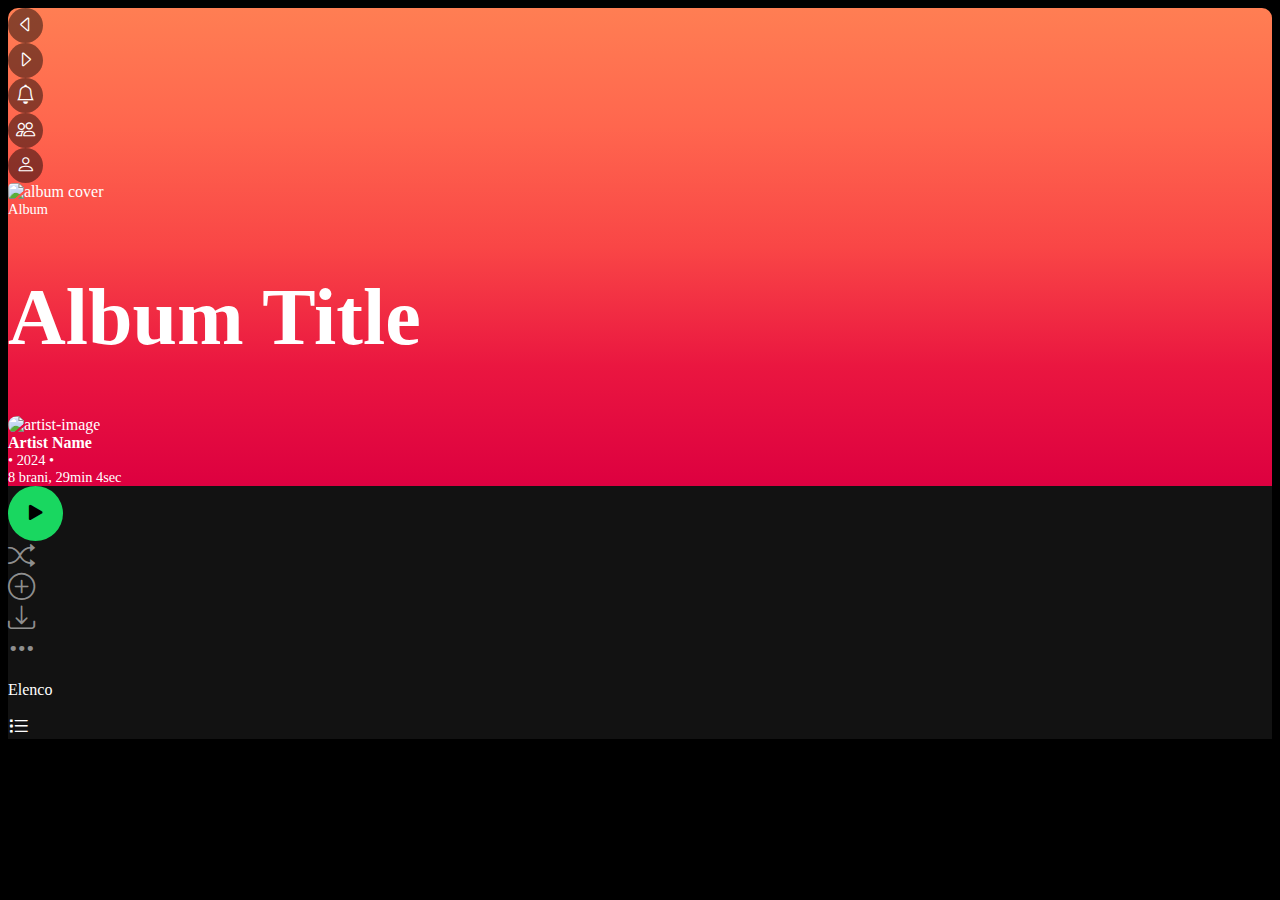
==== album.html @ 7638025c "first commit" ====
<!doctype html>
<html lang="en">
    <head>
        <title>Album</title>
        <!-- Required meta tags -->
        <meta charset="utf-8" />
        <meta
            name="viewport"
            content="width=device-width, initial-scale=1, shrink-to-fit=no"
        />

        <!-- Bootstrap CSS v5.2.1 -->
        <link
            href="https://cdn.jsdelivr.net/npm/bootstrap@5.3.2/dist/css/bootstrap.min.css"
            rel="stylesheet"
            integrity="sha384-T3c6CoIi6uLrA9TneNEoa7RxnatzjcDSCmG1MXxSR1GAsXEV/Dwwykc2MPK8M2HN"
            crossorigin="anonymous"
        />
        <link rel="stylesheet" href="https://cdn.jsdelivr.net/npm/bootstrap-icons@1.11.3/font/bootstrap-icons.min.css">

        <link rel="stylesheet" href="./css/style.css">
    </head>

    <body>
        <main>
            <div class="container-fluid p-0 ">
                <div class="row gap-1 ">
                    <aside class="col-md-2 mt-4 ms-2 d-sm-none d-lg-flex ms-4"> 

                    </aside>
                    <div class="album-container col-md-9  mt-4 ">
                        <div class="top-section pb-4">
                            <!--Top Button-->
                            <div class="top-button d-flex justify-content-between pt-3 ps-3 pe-3 d-md-flex d-sm-none ">
                                <div class="arrow d-flex gap-2">
                                    <div class="left-arrow">
                                        <i class="bi bi-caret-left"></i>
                                    </div>
                                    <div class="right-arrow">
                                        <i class="bi bi-caret-right"></i>
                                    </div>
                                </div>
                                <div class="right-button d-flex gap-2">
                                    <div class="notification">
                                        <i class="bi bi-bell"></i>
                                    </div>
                                    <div class="groups">
                                        <i class="bi bi-people"></i>
                                    </div>
                                    <div class="profile">
                                        <i class="bi bi-person"></i>
                                    </div>
                                </div>
                            </div>
                            <!--Album Info-->
                            <div class="album-presentation row ps-3 pt-4 align-items-baseline ">

                                <div class="album-cover col-md-3 col-6">
                                    <img src="https://picsum.photos/270" alt="album cover">
                                </div>

                                <div class="album-info col-md-9 col-10">
                                    <p>Album</p>
                                    <h1>Album Title</h1>

                                    <div class="artist-info d-flex gap-2 align-items-center ">
                                        <div class="artist-image">
                                            <img src="https://picsum.photos/30" alt="artist-image">
                                        </div>
                                        <div class="artist-text d-flex ">
                                           <a href="#">Artist Name</a>
                                           <p>• 2024 •</p>
                                           <p>8 brani, 29min 4sec</p>
                                        </div>
                                    </div>
                                </div>
                            </div>
                        </div>
                        <!--Song List-->
                        <div class="song-container pt-4 ps-3 pe-3">
                            <div class="player d-flex justify-content-between align-items-center ">
                                <div class="left-player-section d-flex gap-4">
                                    <div class="top-play">
                                        <i class="bi bi-play-fill"></i>
                                    </div>
                                    <div class="shuffle">
                                        <i class="bi bi-shuffle"></i>
                                    </div>
                                    <div class="add">
                                        <i class="bi bi-plus-circle"></i>
                                    </div>
                                    <div class="download">
                                        <i class="bi bi-download"></i>
                                    </div>
                                    <div class="more">
                                        <i class="bi bi-three-dots"></i>
                                    </div>
                                </div>
                                <div class="right-player-section d-flex gap-2 align-items-center ">
                                    <p class="m-0 ">Elenco</p>
                                    <i class="bi bi-list-task"></i>
                                </div>
                            </div>
                            <div class="song-list"></div>
                        </div>
                    </div>
                </div>
            </div>
        </main>
        <footer>
            <!-- Player -->
        </footer>
        <!-- Bootstrap JavaScript Libraries -->
        <script
            src="https://cdn.jsdelivr.net/npm/@popperjs/core@2.11.8/dist/umd/popper.min.js"
            integrity="sha384-I7E8VVD/ismYTF4hNIPjVp/Zjvgyol6VFvRkX/vR+Vc4jQkC+hVqc2pM8ODewa9r"
            crossorigin="anonymous"
        ></script>

        <script
            src="https://cdn.jsdelivr.net/npm/bootstrap@5.3.2/dist/js/bootstrap.min.js"
            integrity="sha384-BBtl+eGJRgqQAUMxJ7pMwbEyER4l1g+O15P+16Ep7Q9Q+zqX6gSbd85u4mG4QzX+"
            crossorigin="anonymous"
        ></script>
    </body>
</html>
---- css/style.css ----
body {
    background-color: black;
    color: white;
}

aside {
    background-color: #121212;
}

.top-section {
    background-image: linear-gradient(180deg, #ff7e53 0, #ff664e 25%, #f94646 50%, #ea1640 75%, #dd0040 100%);
    height: fit-content;
    border-top-right-radius: 10px;
    border-top-left-radius: 10px;
}

.left-arrow, .right-arrow, .notification, .groups, .profile  {
    width: 35px;
    height: 35px;
    border-radius: 50px;
    background-color: rgba(0, 0, 0, 0.459);
    display: flex;
    justify-content: center;
    align-items: center;
}

.left-arrow, .right-arrow, .notification, .groups, .profile i {
    font-size: 1.2em;
}

.left-arrow:hover, .right-arrow:hover, .notification:hover, .groups:hover, .profile:hover  {
    background-color: black;
}

.album-cover img{
    border-radius: 5px;
}

.album-info p {
    margin: 0;
    font-size: 0.9em;
}

.album-info h1 {
    font-size: 5em;
    font-weight: bold;
}

.artist-image img {
    border-radius: 20px;
}

.artist-text a {
    text-decoration: none;
    color: white;
    font-weight: 600;
}

.song-container {
    background-color: #121212;
}

.top-play {
    width: 55px;
    height: 55px;
    border-radius: 50px;
    background-color: #19D760;
    display: flex;
    justify-content: center;
    align-items: center;
}

.top-play i {
    color: black;
    font-size: 1.7em;
}

.shuffle i, .add i, .download i, .more i {
    font-size: 1.7em;
    font-weight: 900;
    color: rgba(255, 255, 255, 0.547);
}

.right-player-section i {
    font-size: 1.3em;
}
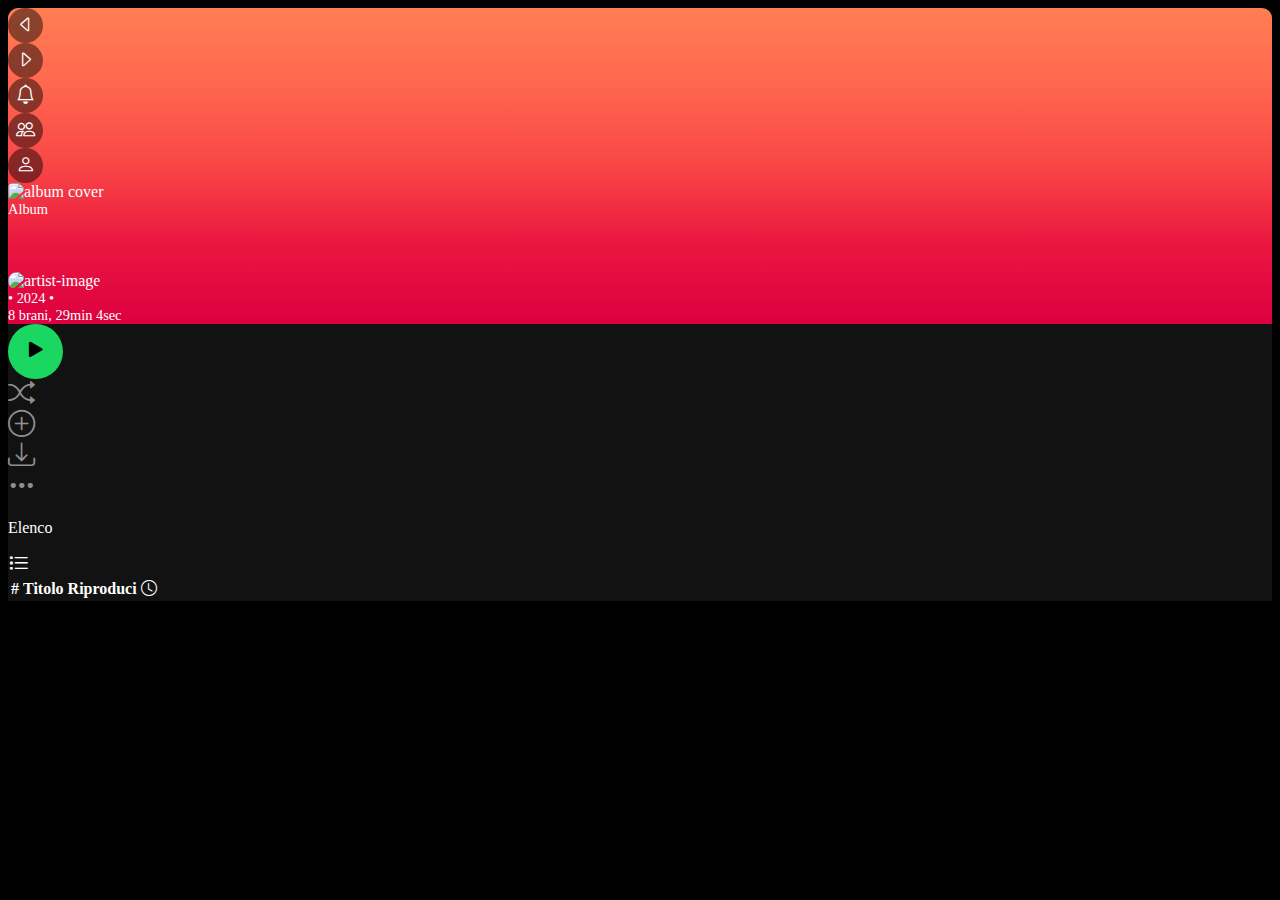
==== commit a0815949: "secondo commit" ====
--- a/album.html
+++ b/album.html
@@ -26,7 +26,47 @@
             <div class="container-fluid p-0 ">
                 <div class="row gap-1 ">
                     <aside class="col-md-2 mt-4 ms-2 d-sm-none d-lg-flex ms-4"> 
-
+                        <!--<div class="top-aside mb-2 p-3 rounded-3 d-flex flex-column gap-3">
+                            <div class="d-flex gap-3"><i class="bi bi-house-door-fill"></i> Home</div>
+                            <div class="d-flex gap-3"><i class="bi bi-search"></i> Search</div>
+                        </div>
+                        <div class="sub-aside mb-2 p-3 rounded-3 d-flex flex-column gap-3 vh-100 ">
+                            <div class="d-flex justify-content-between ">
+                                <div class="d-flex gap-3"><i class="bi bi-collection"></i> Your library</div>
+                                <div class="d-flex gap-3"><i class="bi bi-plus"></i><i class="bi bi-arrow-right-short"></i>
+                                </div>
+                            </div>
+                            <div>
+                                <button class="aside-btn">Playlists</button>
+                                <button class="aside-btn">Artists</button>
+                                <button class="aside-btn">Albums</button>
+                            </div>
+                            <div class="d-flex justify-content-between">
+                                <div><i class="bi bi-search"></i></div>
+                                <div class="d-flex gap-3">Recents <i class="bi bi-list-task"></i></div>
+                            </div>
+                            <div class="aside-card d-flex gap-2">
+                                <div><img src="https://picsum.photos/40" alt="playlist-logo" class="rounded-1"></div>
+                                <div class="aside-card-text">
+                                    <h6 class="m-0 ">Lorem ipsum</h6>
+                                    <p class="m-0 ">Lorem, ipsum &#8901; Spotify</p>
+                                </div>
+                            </div>
+                            <div class="aside-card d-flex gap-2">
+                                <div><img src="https://picsum.photos/40" alt="playlist-logo" class="rounded-1"></div>
+                                <div class="aside-card-text">
+                                    <h6 class="m-0 ">Lorem ipsum</h6>
+                                    <p class="m-0 ">Lorem, ipsum &#8901; Spotify</p>
+                                </div>
+                            </div>
+                            <div class="aside-card d-flex gap-2">
+                                <div><img src="https://picsum.photos/40" alt="playlist-logo" class="rounded-1"></div>
+                                <div class="aside-card-text">
+                                    <h6 class="m-0 ">Lorem ipsum</h6>
+                                    <p class="m-0 ">Lorem, ipsum &#8901; Spotify</p>
+                                </div>
+                            </div>
+                        </div>-->
                     </aside>
                     <div class="album-container col-md-9  mt-4 ">
                         <div class="top-section pb-4">
@@ -53,23 +93,22 @@
                                 </div>
                             </div>
                             <!--Album Info-->
-                            <div class="album-presentation row ps-3 pt-4 align-items-baseline ">
+                            <div class="album-presentation row ps-3 pt-4 align-items-center ">
 
                                 <div class="album-cover col-md-3 col-6">
-                                    <img src="https://picsum.photos/270" alt="album cover">
+                                    <img src="https://picsum.photos/270" alt="album cover" id="albumCover">
                                 </div>
 
-                                <div class="album-info col-md-9 col-10">
+                                <div class="album-info col-md-9 col-10 ps-4">
                                     <p>Album</p>
-                                    <h1>Album Title</h1>
-
+                                    <h1 id="albumTitle"></h1>
                                     <div class="artist-info d-flex gap-2 align-items-center ">
                                         <div class="artist-image">
                                             <img src="https://picsum.photos/30" alt="artist-image">
                                         </div>
-                                        <div class="artist-text d-flex ">
-                                           <a href="#">Artist Name</a>
-                                           <p>• 2024 •</p>
+                                        <div class="artist-text d-flex align-items-center ">
+                                           <a href="#" id="artistName"></a>
+                                           <p class="mx-1">• 2024 •</p>
                                            <p>8 brani, 29min 4sec</p>
                                         </div>
                                     </div>
@@ -79,7 +118,7 @@
                         <!--Song List-->
                         <div class="song-container pt-4 ps-3 pe-3">
                             <div class="player d-flex justify-content-between align-items-center ">
-                                <div class="left-player-section d-flex gap-4">
+                                <div class="left-player-section d-flex gap-4 align-items-center ">
                                     <div class="top-play">
                                         <i class="bi bi-play-fill"></i>
                                     </div>
@@ -101,7 +140,21 @@
                                     <i class="bi bi-list-task"></i>
                                 </div>
                             </div>
-                            <div class="song-list"></div>
+                            <div class="song-list">
+                                <table class="table table-dark mt-4">
+                                    <thead>
+                                      <tr>
+                                        <th scope="col-1">#</th>
+                                        <th scope="col">Titolo</th>
+                                        <th scope="col">Riproduci</th>
+                                        <th scope="col"><i class="bi bi-clock"></i></th>
+                                      </tr>
+                                    </thead>
+                                    <tbody id="songContainer">
+
+                                    </tbody>
+                                  </table>
+                            </div>
                         </div>
                     </div>
                 </div>
@@ -122,5 +175,8 @@
             integrity="sha384-BBtl+eGJRgqQAUMxJ7pMwbEyER4l1g+O15P+16Ep7Q9Q+zqX6gSbd85u4mG4QzX+"
             crossorigin="anonymous"
         ></script>
+
+        <!--<script src="./js/shared.js"></script>-->
+        <script src="./js/album.js"></script>
     </body>
 </html>
--- a/css/style.css
+++ b/css/style.css
@@ -60,6 +60,10 @@
     background-color: #121212;
 }
 
+.table-dark {
+    --bs-table-bg: transparent
+}
+
 .top-play {
     width: 55px;
     height: 55px;
@@ -83,4 +87,25 @@
 
 .right-player-section i {
     font-size: 1.3em;
-}+}
+
+.list-song-title {
+    font-size: 1.1em;
+}
+
+.list-artist-name {
+    font-size: 0.8em;
+    color: rgba(255, 255, 255, 0.606);
+}
+
+audio::-webkit-media-controls-panel {
+    background-color:  #19D760;
+}
+
+
+audio::-webkit-media-controls-play-button {
+    background-color: white;
+    border-radius: 50%;
+}
+
+
